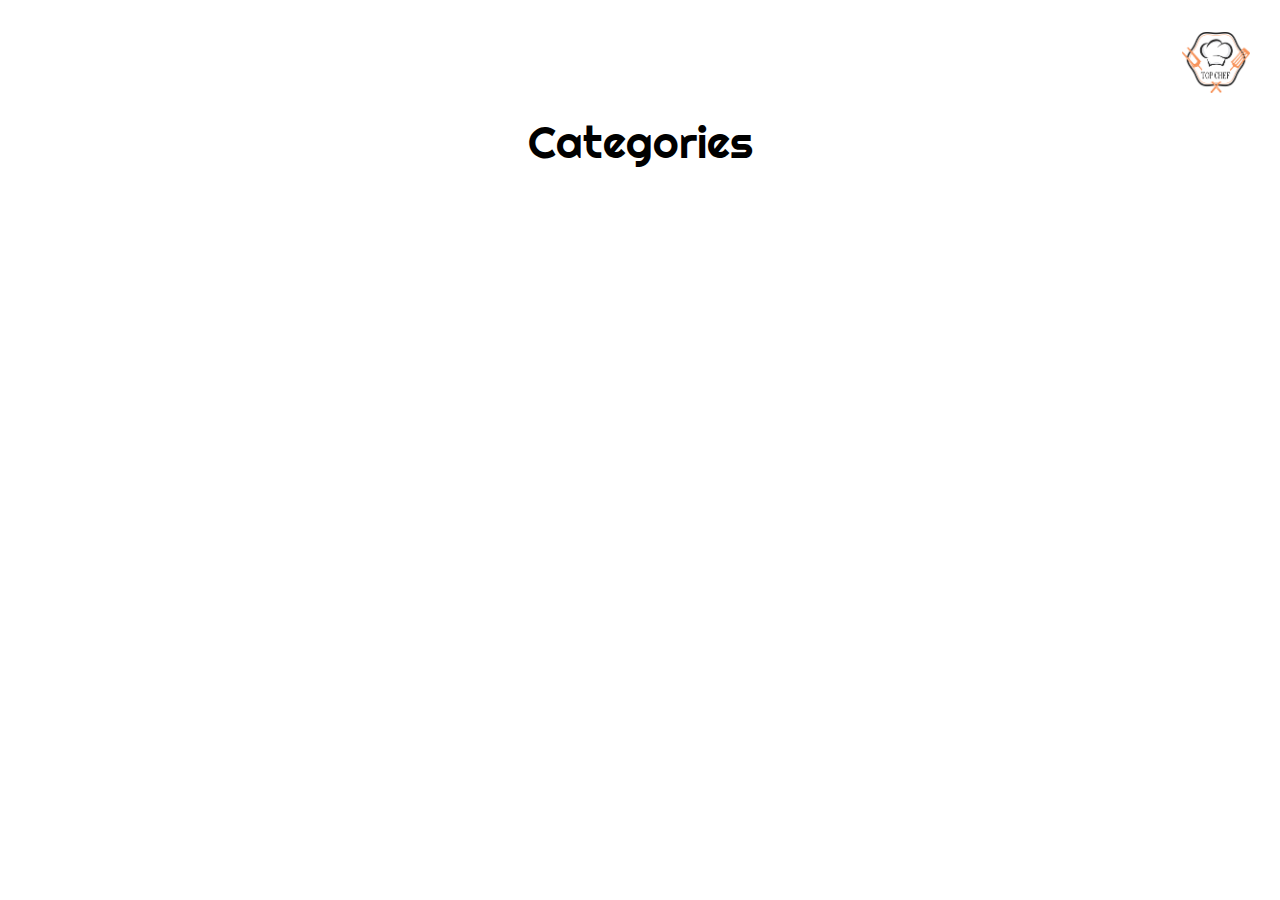
==== otherPages/categories/categoriesDrink.html @ 5afd7e57 "fetch drink categories from api Relates #40" ====
<!DOCTYPE html>
<html lang="en">
  <head>
    <meta charset="UTF-8" />
    <meta http-equiv="X-UA-Compatible" content="IE=edge" />
    <meta name="viewport" content="width=device-width, initial-scale=1.0" />
    <link
      rel="stylesheet"
      href="https://pro.fontawesome.com/releases/v5.10.0/css/all.css"
      integrity="sha384-AYmEC3Yw5cVb3ZcuHtOA93w35dYTsvhLPVnYs9eStHfGJvOvKxVfELGroGkvsg+p"
      crossorigin="anonymous"
    />
    <link rel="stylesheet" href="carouselLibrary\carousel.css" media="screen" />
    <link rel="shortcut icon" href="../../assets/images/favicon.ico" type="image/x-icon">
    <link rel="stylesheet" href="categories.css" />
    <title>Drink Categories</title>
  </head>
  <body>
    <header class="header">
      <a href="../home/home.html"> <i class="fas fa-arrow-alt-circle-left"></i></a>
      <img class="logo" src="../../assets/images/logo.png" alt="" />
    </header>
    <section class="title">
      <span>Categories</span>
    </section>
    <main class="categories-drink">
      <!-- <a href="">
        <div class="category" style="background-image: url(../../assets/images/cateories/drink/Ordinary\ Drink.jpg)">
          <div class="overlay">
            <span>Ordinary Drink</span>
          </div>
        </div>
      </a>
      <a href="">
        <div class="category" style="background-image: url(../../assets/images/cateories/drink/Cocktail.jpg)">
          <div class="overlay">
            <span>Cocktail</span>
          </div>
        </div>
      </a>
      <a href="">
        <div class="category" style="background-image: url(../../assets/images/cateories/drink/Milk.jpg)">
          <div class="overlay">
            <span>Milk</span>
          </div>
        </div>
      </a>
      <a href="">
        <div class="category" style="background-image: url(../../assets/images/cateories/drink/Other.jpg)">
          <div class="overlay">
            <span>Other</span>
          </div>
        </div>
      </a>
      <a href="">
        <div class="category" style="background-image: url(../../assets/images/cateories/drink/Cocoa.jpg)">
          <div class="overlay">
            <span>Cocoa</span>
          </div>
        </div>
      </a>
      <a href="">
        <div class="category" style="background-image: url(../../assets/images/cateories/drink/Shot.jpg)">
          <div class="overlay">
            <span>Shot</span>
          </div>
        </div>
      </a>
      <a href="">
        <div class="category" style="background-image: url(../../assets/images/cateories/drink/coffee.jpg)">
          <div class="overlay">
            <span>Coffee / Tea</span>
          </div>
        </div>
      </a>
      <a href="">
        <div class="category" style="background-image: url(../../assets/images/cateories/drink/Homemade\ Liqueur.jpg)">
          <div class="overlay">
            <span>Homemade Liqueur</span>
          </div>
        </div>
      </a>
      <a href="">
        <div class="category" style="background-image: url(../../assets/images/cateories/drink/Punch\ \ Party\ Drink.jpg)">
          <div class="overlay">
            <span>Punch</span>
          </div>
        </div>
      </a>
      <a href="">
        <div class="category" style="background-image: url(../../assets/images/cateories/drink/Beer.jpg)">
          <div class="overlay">
            <span>Beer</span>
          </div>
        </div>
      </a>
      <a href="">
        <div class="category" style="background-image: url(../../assets/images/cateories/drink/Soft\ Drink\ \ Soda.jpg)">
          <div class="overlay">
            <span>Soda</span>
          </div>
        </div>
      </a> -->
    </main>
    <script src="../../js/categoryDrink.js"></script>
  </body>
</html>
---- otherPages/categories/categories.css ----
@font-face {
  font-family: Righteous-Regular;
  src: url("../../assets/font/Righteous-Regular.ttf");
}
* {
  margin: 0;
  padding: 0;
  box-sizing: border-box;
}
a {
    text-decoration: none;
}
.header {
  display: flex;
  justify-content: space-between;
  align-items: center;
  padding: 2rem 1.875rem;
}
.header i {
  font-size: 2.375rem;
  color: #f79259;
}
.header .logo {
  width: 4.25rem;
  height: 3.8rem;
}
.title {
  font-family: Righteous-Regular;
  font-style: normal;
  font-weight: normal;
  font-size: 2.75rem;
  line-height: 2.1875rem;
  display: flex;
  justify-content: center;
  margin-bottom: 1rem;
}

.categories-food,.categories-drink {
    display: flex;
    justify-content: space-between;
    align-items: center;
    flex-wrap: wrap;
    width: 90vw;
    margin: 2rem auto;
}

.categories-food a,.categories-drink a {
    width: 9.5rem;
    height: 11.25rem;
    border-radius: 20%;
    position: relative;
    margin-bottom: 1rem;
}

.category {
    width: 100%;
    height: 100%;
    top: 0;
    left: 0;
    line-height: 11.25rem;
    text-align: center;
    border: 5px solid #F79259;
    border-radius: 20%;
    background-size: cover;
    background-repeat: no-repeat;
    background-position:center center;
    position: relative;
    overflow: hidden;
}

.overlay {
    position: absolute;
    width: 100%;
    height: 100%;
    left: 0;
    top: 0;
    background-color: rgba(0, 0, 0, 0.3);
}

.overlay span {
    font-family: "Roboto", sans-serif;
    font-style: normal;
    font-weight: normal;
    font-size: 1.5rem;
    color: #FBC6A7;
    -webkit-text-stroke-width: 0.5px;
    -webkit-text-stroke-color: #000000;
}

@media screen and (min-width : 768px) and (max-width:1023px)  {
  .categories-food ,.categories-drink  {  justify-content: flex-start;}
  .categories-food a,.categories-drink a {
      width: 28vw;
      margin-right: 1rem;
    }
}
@media screen and (min-width : 1024px)   {
  .categories-food ,.categories-drink {  justify-content: flex-start;}
  .categories-food a,.categories-drink a{
      width: 21.3vw;
      margin-right: 1rem;
    }
}
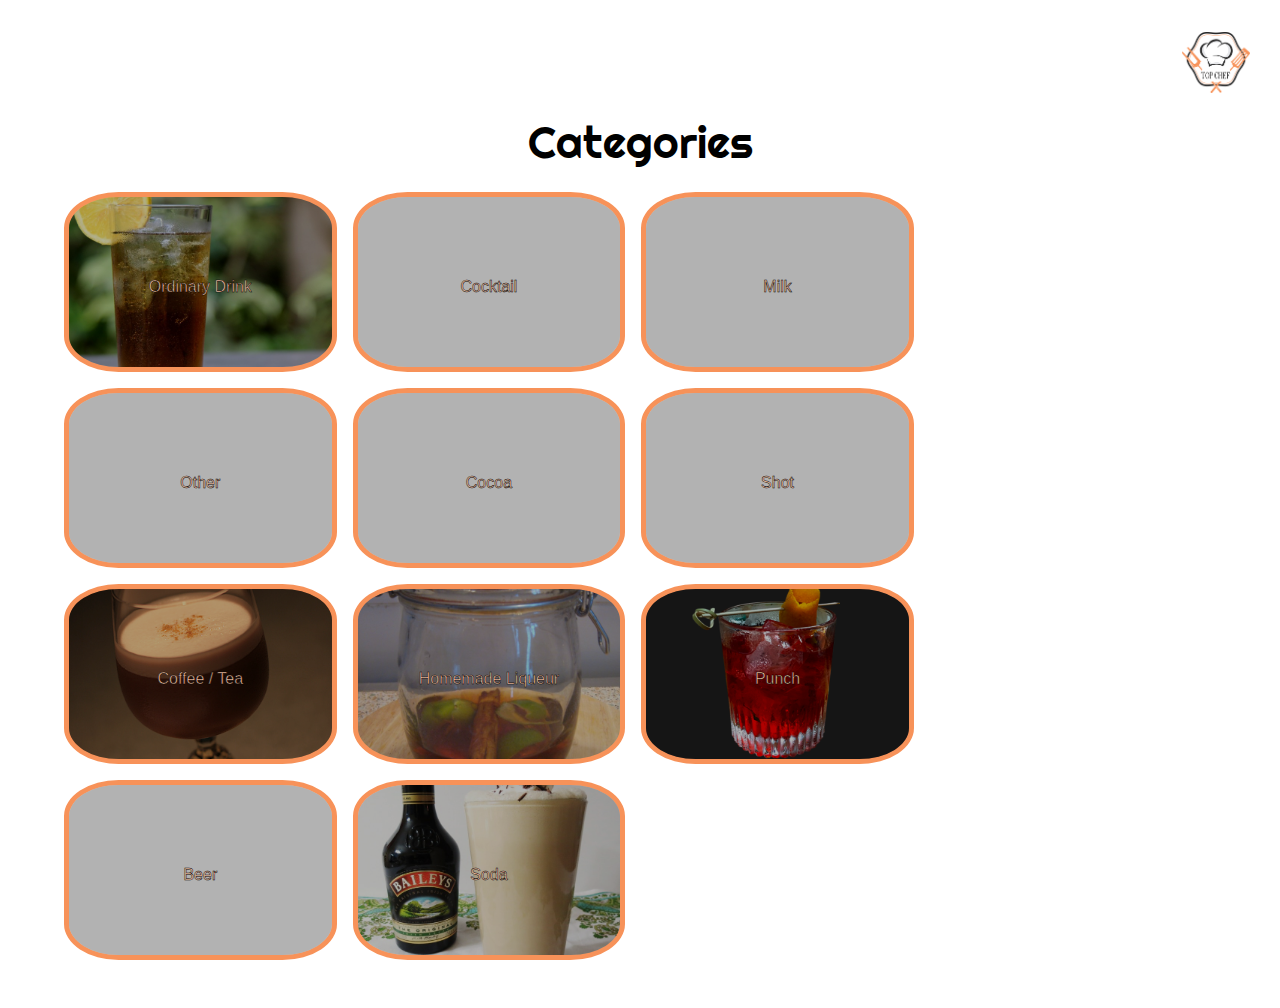
==== commit 6bc7313e: "edit name files" ====
--- a/otherPages/categories/categoriesDrink.html
+++ b/otherPages/categories/categoriesDrink.html
@@ -18,49 +18,49 @@
   <body>
     <header class="header">
       <a href="../home/home.html"> <i class="fas fa-arrow-alt-circle-left"></i></a>
-      <img class="logo" src="../../assets/images/logo.png" alt="" />
+      <img class="logo" src="../../assets/images/logo.png" alt="logo" />
     </header>
     <section class="title">
       <span>Categories</span>
     </section>
     <main class="categories-drink">
-      <!-- <a href="">
-        <div class="category" style="background-image: url(../../assets/images/cateories/drink/Ordinary\ Drink.jpg)">
+      <a href="">
+        <div class="category" style="background-image: url(../../assets/images/cateories/drink/ordinaryDrink.jpg)">
           <div class="overlay">
             <span>Ordinary Drink</span>
           </div>
         </div>
       </a>
       <a href="">
-        <div class="category" style="background-image: url(../../assets/images/cateories/drink/Cocktail.jpg)">
+        <div class="category" style="background-image: url(../../assets/images/cateories/drink/cocktail.jpg)">
           <div class="overlay">
             <span>Cocktail</span>
           </div>
         </div>
       </a>
       <a href="">
-        <div class="category" style="background-image: url(../../assets/images/cateories/drink/Milk.jpg)">
+        <div class="category" style="background-image: url(../../assets/images/cateories/drink/milk.jpg)">
           <div class="overlay">
             <span>Milk</span>
           </div>
         </div>
       </a>
       <a href="">
-        <div class="category" style="background-image: url(../../assets/images/cateories/drink/Other.jpg)">
+        <div class="category" style="background-image: url(../../assets/images/cateories/drink/other.jpg)">
           <div class="overlay">
             <span>Other</span>
           </div>
         </div>
       </a>
       <a href="">
-        <div class="category" style="background-image: url(../../assets/images/cateories/drink/Cocoa.jpg)">
+        <div class="category" style="background-image: url(../../assets/images/cateories/drink/cocoa.jpg)">
           <div class="overlay">
             <span>Cocoa</span>
           </div>
         </div>
       </a>
       <a href="">
-        <div class="category" style="background-image: url(../../assets/images/cateories/drink/Shot.jpg)">
+        <div class="category" style="background-image: url(../../assets/images/cateories/drink/shot.jpg)">
           <div class="overlay">
             <span>Shot</span>
           </div>
@@ -74,34 +74,33 @@
         </div>
       </a>
       <a href="">
-        <div class="category" style="background-image: url(../../assets/images/cateories/drink/Homemade\ Liqueur.jpg)">
+        <div class="category" style="background-image: url(../../assets/images/cateories/drink/homemadeLiqueur.jpg)">
           <div class="overlay">
             <span>Homemade Liqueur</span>
           </div>
         </div>
       </a>
       <a href="">
-        <div class="category" style="background-image: url(../../assets/images/cateories/drink/Punch\ \ Party\ Drink.jpg)">
+        <div class="category" style="background-image: url(../../assets/images/cateories/drink/punchPartyDrink.jpg)">
           <div class="overlay">
             <span>Punch</span>
           </div>
         </div>
       </a>
       <a href="">
-        <div class="category" style="background-image: url(../../assets/images/cateories/drink/Beer.jpg)">
+        <div class="category" style="background-image: url(../../assets/images/cateories/drink/beer.jpg)">
           <div class="overlay">
             <span>Beer</span>
           </div>
         </div>
       </a>
       <a href="">
-        <div class="category" style="background-image: url(../../assets/images/cateories/drink/Soft\ Drink\ \ Soda.jpg)">
+        <div class="category" style="background-image: url(../../assets/images/cateories/drink/softDrinkSoda.jpg)">
           <div class="overlay">
             <span>Soda</span>
           </div>
         </div>
-      </a> -->
+      </a>
     </main>
-    <script src="../../js/categoryDrink.js"></script>
   </body>
 </html>--- a/otherPages/categories/categories.css
+++ b/otherPages/categories/categories.css
@@ -77,7 +77,8 @@
     background-color: rgba(0, 0, 0, 0.3);
 }
 
-.overlay span {
+.categories-food a .category .overlay span,
+.categories-drink a .category .overlay span {
     font-family: "Roboto", sans-serif;
     font-style: normal;
     font-weight: normal;
@@ -85,6 +86,9 @@
     color: #FBC6A7;
     -webkit-text-stroke-width: 0.5px;
     -webkit-text-stroke-color: #000000;
+}
+.categories-drink a .category .overlay span {
+  font-size: 1rem;
 }
 
 @media screen and (min-width : 768px) and (max-width:1023px)  {
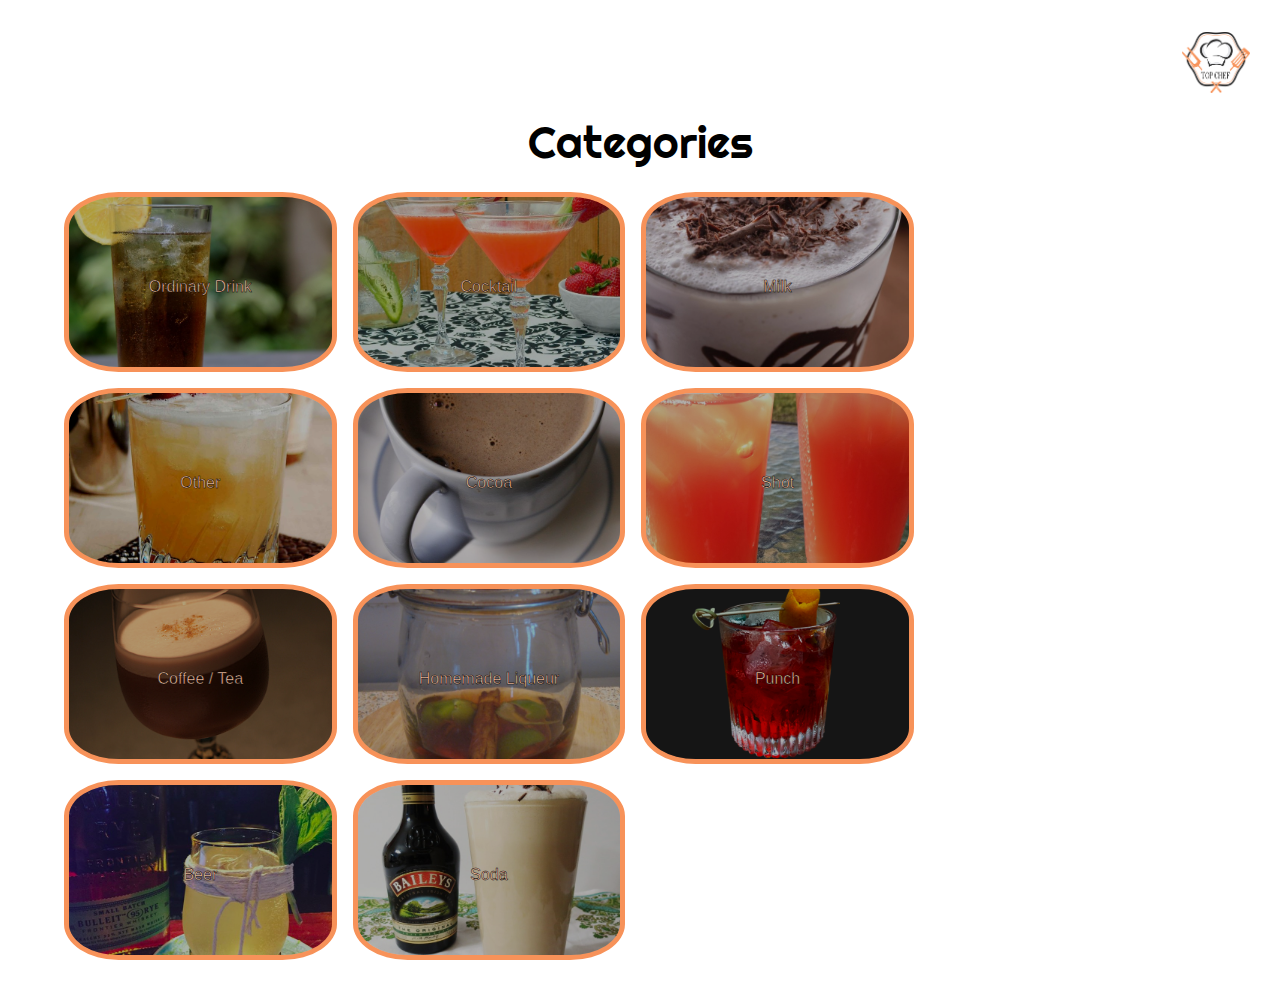
==== commit 2a8cf73a: "edit images name" ====
--- a/otherPages/categories/categoriesDrink.html
+++ b/otherPages/categories/categoriesDrink.html
@@ -25,77 +25,77 @@
     </section>
     <main class="categories-drink">
       <a href="">
-        <div class="category" style="background-image: url(../../assets/images/cateories/drink/ordinaryDrink.jpg)">
+        <div class="category" style="background-image: url(../../assets/images/categories/drink/ordinaryDrink.jpg)">
           <div class="overlay">
             <span>Ordinary Drink</span>
           </div>
         </div>
       </a>
       <a href="">
-        <div class="category" style="background-image: url(../../assets/images/cateories/drink/cocktail.jpg)">
+        <div class="category" style="background-image: url(../../assets/images/categories/drink/cocktail.jpg)">
           <div class="overlay">
             <span>Cocktail</span>
           </div>
         </div>
       </a>
       <a href="">
-        <div class="category" style="background-image: url(../../assets/images/cateories/drink/milk.jpg)">
+        <div class="category" style="background-image: url(../../assets/images/categories/drink/milk.jpg)">
           <div class="overlay">
             <span>Milk</span>
           </div>
         </div>
       </a>
       <a href="">
-        <div class="category" style="background-image: url(../../assets/images/cateories/drink/other.jpg)">
+        <div class="category" style="background-image: url(../../assets/images/categories/drink/other.jpg)">
           <div class="overlay">
             <span>Other</span>
           </div>
         </div>
       </a>
       <a href="">
-        <div class="category" style="background-image: url(../../assets/images/cateories/drink/cocoa.jpg)">
+        <div class="category" style="background-image: url(../../assets/images/categories/drink/cocoa.jpg)">
           <div class="overlay">
             <span>Cocoa</span>
           </div>
         </div>
       </a>
       <a href="">
-        <div class="category" style="background-image: url(../../assets/images/cateories/drink/shot.jpg)">
+        <div class="category" style="background-image: url(../../assets/images/categories/drink/shot.jpg)">
           <div class="overlay">
             <span>Shot</span>
           </div>
         </div>
       </a>
       <a href="">
-        <div class="category" style="background-image: url(../../assets/images/cateories/drink/coffee.jpg)">
+        <div class="category" style="background-image: url(../../assets/images/categories/drink/coffee.jpg)">
           <div class="overlay">
             <span>Coffee / Tea</span>
           </div>
         </div>
       </a>
       <a href="">
-        <div class="category" style="background-image: url(../../assets/images/cateories/drink/homemadeLiqueur.jpg)">
+        <div class="category" style="background-image: url(../../assets/images/categories/drink/homemadeLiqueur.jpg)">
           <div class="overlay">
             <span>Homemade Liqueur</span>
           </div>
         </div>
       </a>
       <a href="">
-        <div class="category" style="background-image: url(../../assets/images/cateories/drink/punchPartyDrink.jpg)">
+        <div class="category" style="background-image: url(../../assets/images/categories/drink/punchPartyDrink.jpg)">
           <div class="overlay">
             <span>Punch</span>
           </div>
         </div>
       </a>
       <a href="">
-        <div class="category" style="background-image: url(../../assets/images/cateories/drink/beer.jpg)">
+        <div class="category" style="background-image: url(../../assets/images/categories/drink/beer.jpg)">
           <div class="overlay">
             <span>Beer</span>
           </div>
         </div>
       </a>
       <a href="">
-        <div class="category" style="background-image: url(../../assets/images/cateories/drink/softDrinkSoda.jpg)">
+        <div class="category" style="background-image: url(../../assets/images/categories/drink/softDrinkSoda.jpg)">
           <div class="overlay">
             <span>Soda</span>
           </div>
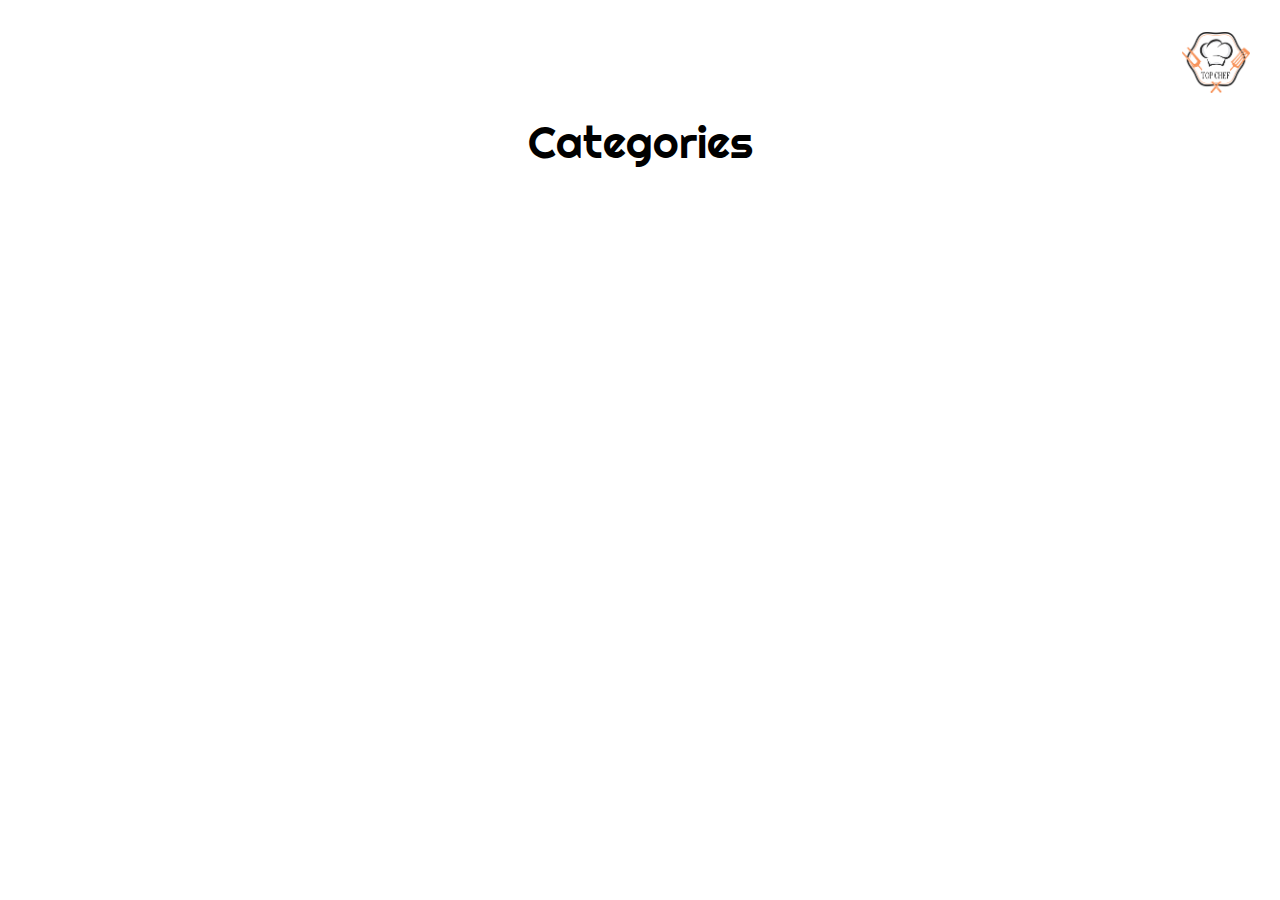
==== commit bfbb50a5: "resolve conflict" ====
--- a/otherPages/categories/categoriesDrink.html
+++ b/otherPages/categories/categoriesDrink.html
@@ -24,83 +24,8 @@
       <span>Categories</span>
     </section>
     <main class="categories-drink">
-      <a href="">
-        <div class="category" style="background-image: url(../../assets/images/categories/drink/ordinaryDrink.jpg)">
-          <div class="overlay">
-            <span>Ordinary Drink</span>
-          </div>
-        </div>
-      </a>
-      <a href="">
-        <div class="category" style="background-image: url(../../assets/images/categories/drink/cocktail.jpg)">
-          <div class="overlay">
-            <span>Cocktail</span>
-          </div>
-        </div>
-      </a>
-      <a href="">
-        <div class="category" style="background-image: url(../../assets/images/categories/drink/milk.jpg)">
-          <div class="overlay">
-            <span>Milk</span>
-          </div>
-        </div>
-      </a>
-      <a href="">
-        <div class="category" style="background-image: url(../../assets/images/categories/drink/other.jpg)">
-          <div class="overlay">
-            <span>Other</span>
-          </div>
-        </div>
-      </a>
-      <a href="">
-        <div class="category" style="background-image: url(../../assets/images/categories/drink/cocoa.jpg)">
-          <div class="overlay">
-            <span>Cocoa</span>
-          </div>
-        </div>
-      </a>
-      <a href="">
-        <div class="category" style="background-image: url(../../assets/images/categories/drink/shot.jpg)">
-          <div class="overlay">
-            <span>Shot</span>
-          </div>
-        </div>
-      </a>
-      <a href="">
-        <div class="category" style="background-image: url(../../assets/images/categories/drink/coffee.jpg)">
-          <div class="overlay">
-            <span>Coffee / Tea</span>
-          </div>
-        </div>
-      </a>
-      <a href="">
-        <div class="category" style="background-image: url(../../assets/images/categories/drink/homemadeLiqueur.jpg)">
-          <div class="overlay">
-            <span>Homemade Liqueur</span>
-          </div>
-        </div>
-      </a>
-      <a href="">
-        <div class="category" style="background-image: url(../../assets/images/categories/drink/punchPartyDrink.jpg)">
-          <div class="overlay">
-            <span>Punch</span>
-          </div>
-        </div>
-      </a>
-      <a href="">
-        <div class="category" style="background-image: url(../../assets/images/categories/drink/beer.jpg)">
-          <div class="overlay">
-            <span>Beer</span>
-          </div>
-        </div>
-      </a>
-      <a href="">
-        <div class="category" style="background-image: url(../../assets/images/categories/drink/softDrinkSoda.jpg)">
-          <div class="overlay">
-            <span>Soda</span>
-          </div>
-        </div>
-      </a>
+      
     </main>
+    <script src="../../js/categoryDrink.js"></script>
   </body>
 </html>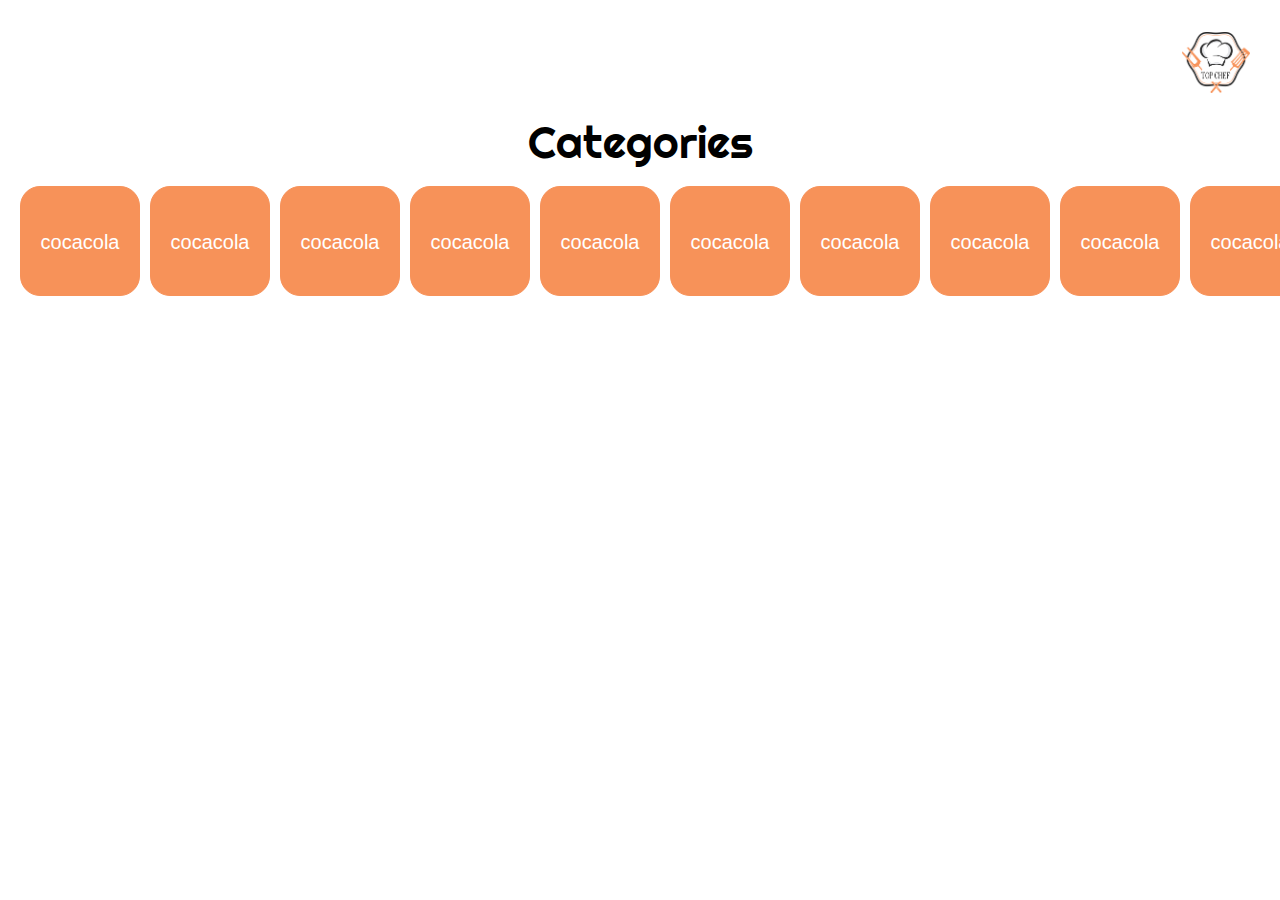
==== commit 61d6fe90: "Slider in categoriesFood page & categoriesDrink page Relates #49" ====
--- a/otherPages/categories/categoriesDrink.html
+++ b/otherPages/categories/categoriesDrink.html
@@ -23,6 +23,23 @@
     <section class="title">
       <span>Categories</span>
     </section>
+    <!-- Start Slider Section -->
+    <section class="categories-scroll">
+      <a href="../type/typeFood.html">cocacola</a>
+      <a href="../type/typeFood.html">cocacola</a>
+      <a href="../type/typeFood.html">cocacola</a>
+      <a href="../type/typeFood.html">cocacola</a>
+      <a href="../type/typeFood.html">cocacola</a>
+      <a href="../type/typeFood.html">cocacola</a>
+      <a href="../type/typeFood.html">cocacola</a>
+      <a href="../type/typeFood.html">cocacola</a>
+      <a href="../type/typeFood.html">cocacola</a>
+      <a href="../type/typeFood.html">cocacola</a>
+      <a href="../type/typeFood.html">cocacola</a>
+      <a href="../type/typeFood.html">cocacola</a>
+      <a href="../type/typeFood.html">cocacola</a>
+    </section>
+    <!-- End Slider Section -->
     <main class="categories-drink">
       
     </main>
--- a/otherPages/categories/categories.css
+++ b/otherPages/categories/categories.css
@@ -104,4 +104,30 @@
       width: 21.3vw;
       margin-right: 1rem;
     }
-}+}
+/* Start Slider Style */
+.categories-scroll {
+  padding-top: 10px;
+  margin-left: 20px;
+  max-height: 150px;
+  display: flex;
+  overflow-x: auto;
+}
+.categories-scroll::-webkit-scrollbar {
+  width: 5px;
+}
+.categories-scroll a {
+  color: white;
+  font-family: "Roboto", sans-serif;
+  font-size: 20px;
+  font-weight: 400;
+  min-width: 120px;
+  height: 110px;
+  line-height: 110px;
+  text-align: center;
+  border: 1px solid #F79259;
+  border-radius: 20px;
+  background-color: #F79259;
+  margin-right: 10px;
+}
+/* End Slider Style */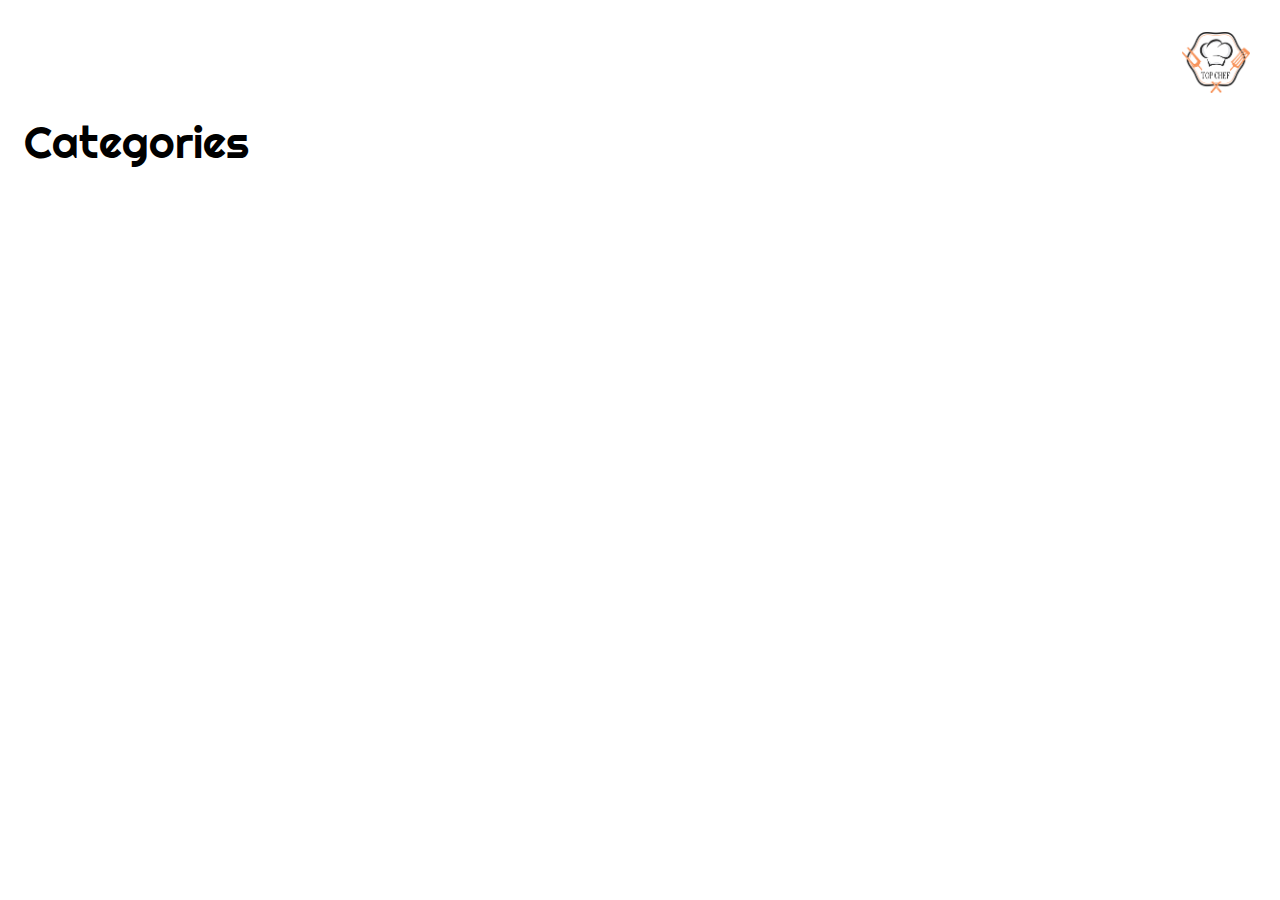
==== commit 40163a59: "[Js] addEventListener click to name categories (categoriesFood Page) RELATES#38" ====
--- a/otherPages/categories/categoriesDrink.html
+++ b/otherPages/categories/categoriesDrink.html
@@ -10,7 +10,6 @@
       integrity="sha384-AYmEC3Yw5cVb3ZcuHtOA93w35dYTsvhLPVnYs9eStHfGJvOvKxVfELGroGkvsg+p"
       crossorigin="anonymous"
     />
-    <link rel="stylesheet" href="carouselLibrary\carousel.css" media="screen" />
     <link rel="shortcut icon" href="../../assets/images/favicon.ico" type="image/x-icon">
     <link rel="stylesheet" href="categories.css" />
     <title>Drink Categories</title>
@@ -23,25 +22,9 @@
     <section class="title">
       <span>Categories</span>
     </section>
-    <!-- Start Slider Section -->
     <section class="categories-scroll">
-      <a href="../type/typeFood.html">cocacola</a>
-      <a href="../type/typeFood.html">cocacola</a>
-      <a href="../type/typeFood.html">cocacola</a>
-      <a href="../type/typeFood.html">cocacola</a>
-      <a href="../type/typeFood.html">cocacola</a>
-      <a href="../type/typeFood.html">cocacola</a>
-      <a href="../type/typeFood.html">cocacola</a>
-      <a href="../type/typeFood.html">cocacola</a>
-      <a href="../type/typeFood.html">cocacola</a>
-      <a href="../type/typeFood.html">cocacola</a>
-      <a href="../type/typeFood.html">cocacola</a>
-      <a href="../type/typeFood.html">cocacola</a>
-      <a href="../type/typeFood.html">cocacola</a>
     </section>
-    <!-- End Slider Section -->
-    <main class="categories-drink">
-      
+    <main class="categories-drink"> 
     </main>
     <script src="../../js/categoryDrink.js"></script>
   </body>
--- a/otherPages/categories/categories.css
+++ b/otherPages/categories/categories.css
@@ -26,28 +26,25 @@
 }
 .title {
   font-family: Righteous-Regular;
-  font-style: normal;
-  font-weight: normal;
   font-size: 2.75rem;
   line-height: 2.1875rem;
   display: flex;
-  justify-content: center;
+  justify-content: flex-start;
   margin-bottom: 1rem;
+  margin-left: 1.5rem;
 }
 
 .categories-food,.categories-drink {
     display: flex;
     justify-content: space-between;
-    align-items: center;
     flex-wrap: wrap;
     width: 90vw;
     margin: 2rem auto;
 }
 
 .categories-food a,.categories-drink a {
-    width: 9.5rem;
+    width: 44vw;
     height: 11.25rem;
-    border-radius: 20%;
     position: relative;
     margin-bottom: 1rem;
 }
@@ -55,8 +52,6 @@
 .category {
     width: 100%;
     height: 100%;
-    top: 0;
-    left: 0;
     line-height: 11.25rem;
     text-align: center;
     border: 5px solid #F79259;
@@ -80,8 +75,6 @@
 .categories-food a .category .overlay span,
 .categories-drink a .category .overlay span {
     font-family: "Roboto", sans-serif;
-    font-style: normal;
-    font-weight: normal;
     font-size: 1.5rem;
     color: #FBC6A7;
     -webkit-text-stroke-width: 0.5px;
@@ -95,21 +88,20 @@
   .categories-food ,.categories-drink  {  justify-content: flex-start;}
   .categories-food a,.categories-drink a {
       width: 28vw;
-      margin-right: 1rem;
+      margin-right: 1vw;
     }
 }
 @media screen and (min-width : 1024px)   {
   .categories-food ,.categories-drink {  justify-content: flex-start;}
   .categories-food a,.categories-drink a{
       width: 21.3vw;
-      margin-right: 1rem;
+      margin-right: 1vw;
     }
 }
 /* Start Slider Style */
 .categories-scroll {
   padding-top: 10px;
   margin-left: 20px;
-  max-height: 150px;
   display: flex;
   overflow-x: auto;
 }
@@ -119,11 +111,11 @@
 .categories-scroll a {
   color: white;
   font-family: "Roboto", sans-serif;
-  font-size: 20px;
-  font-weight: 400;
-  min-width: 120px;
-  height: 110px;
-  line-height: 110px;
+  font-weight: bold;
+  font-size: 15px;
+  min-width: 140px;
+  height: 80px;
+  line-height: 80px;
   text-align: center;
   border: 1px solid #F79259;
   border-radius: 20px;
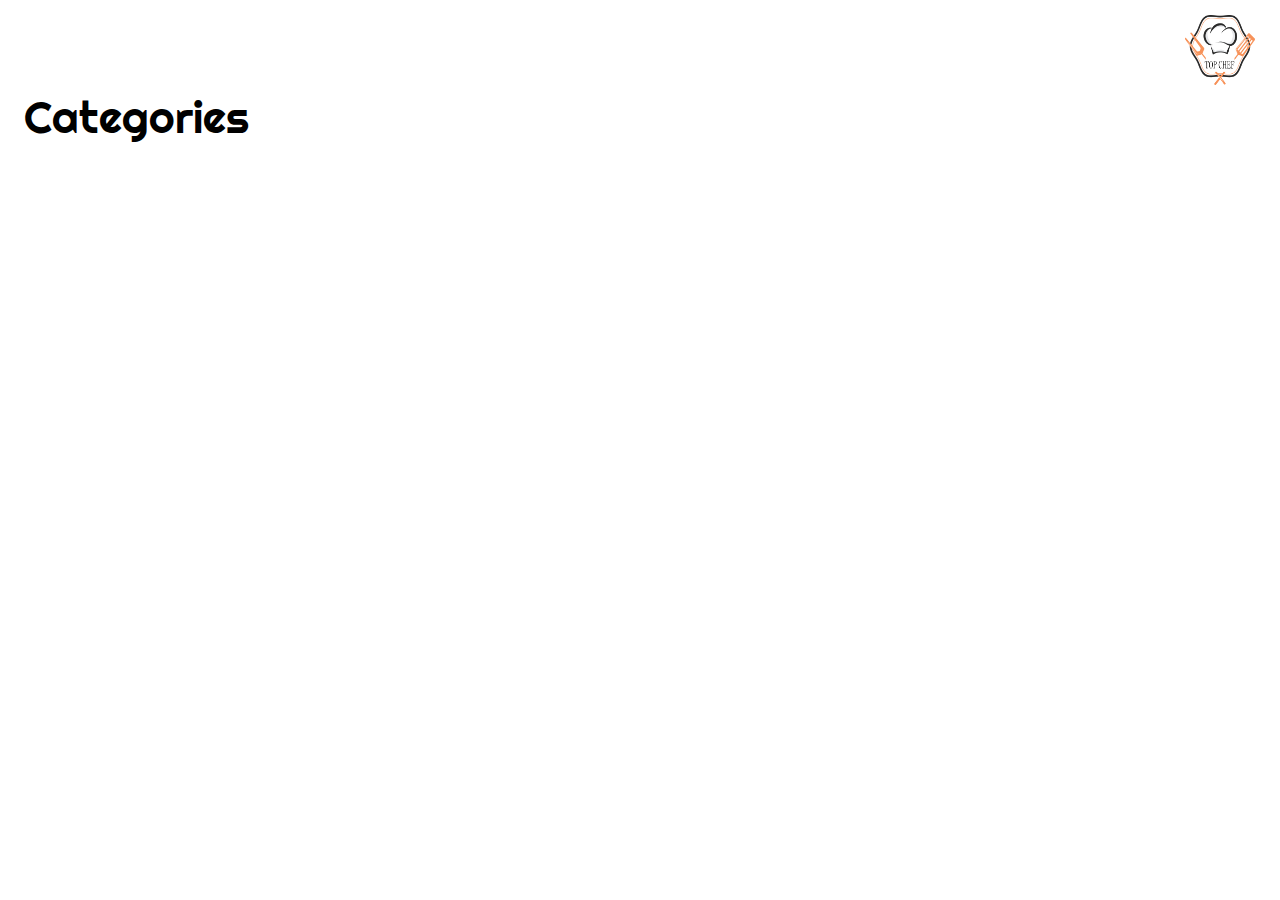
==== commit 7b6d7ed7: "Final touches fot all pages Relates #68" ====
--- a/otherPages/categories/categoriesDrink.html
+++ b/otherPages/categories/categoriesDrink.html
@@ -11,12 +11,13 @@
       crossorigin="anonymous"
     />
     <link rel="shortcut icon" href="../../assets/images/favicon.ico" type="image/x-icon">
+    <link href="../header.css" rel="stylesheet" />
     <link rel="stylesheet" href="categories.css" />
     <title>Drink Categories</title>
   </head>
   <body>
-    <header class="header">
-      <a href="../home/home.html"> <i class="fas fa-arrow-alt-circle-left"></i></a>
+    <header>
+      <a href="../home/home.html"> <i class="fas fa-arrow-alt-circle-left left-arrow"></i></a>
       <img class="logo" src="../../assets/images/logo.png" alt="logo" />
     </header>
     <section class="title">
--- a/otherPages/header.css
+++ b/otherPages/header.css
@@ -0,0 +1,26 @@
+header {
+    display: flex;
+    justify-content: space-between;
+    align-items: center;
+    padding: 15px 25px;
+}
+header .left-arrow {
+    font-size: 45px;
+    color: #f79259;
+}
+header .logo {
+    width: 70px;
+    height: 70px;
+}
+body::-webkit-scrollbar {
+    width: 0.8vw;
+}
+
+body::-webkit-scrollbar-track {
+    background-color: #FBC6A7;
+}
+
+body::-webkit-scrollbar-thumb {
+    background-color: #F79259;
+    border-radius: 10px;
+}
--- a/otherPages/categories/categories.css
+++ b/otherPages/categories/categories.css
@@ -9,20 +9,6 @@
 }
 a {
     text-decoration: none;
-}
-.header {
-  display: flex;
-  justify-content: space-between;
-  align-items: center;
-  padding: 2rem 1.875rem;
-}
-.header i {
-  font-size: 2.375rem;
-  color: #f79259;
-}
-.header .logo {
-  width: 4.25rem;
-  height: 3.8rem;
 }
 .title {
   font-family: Righteous-Regular;
